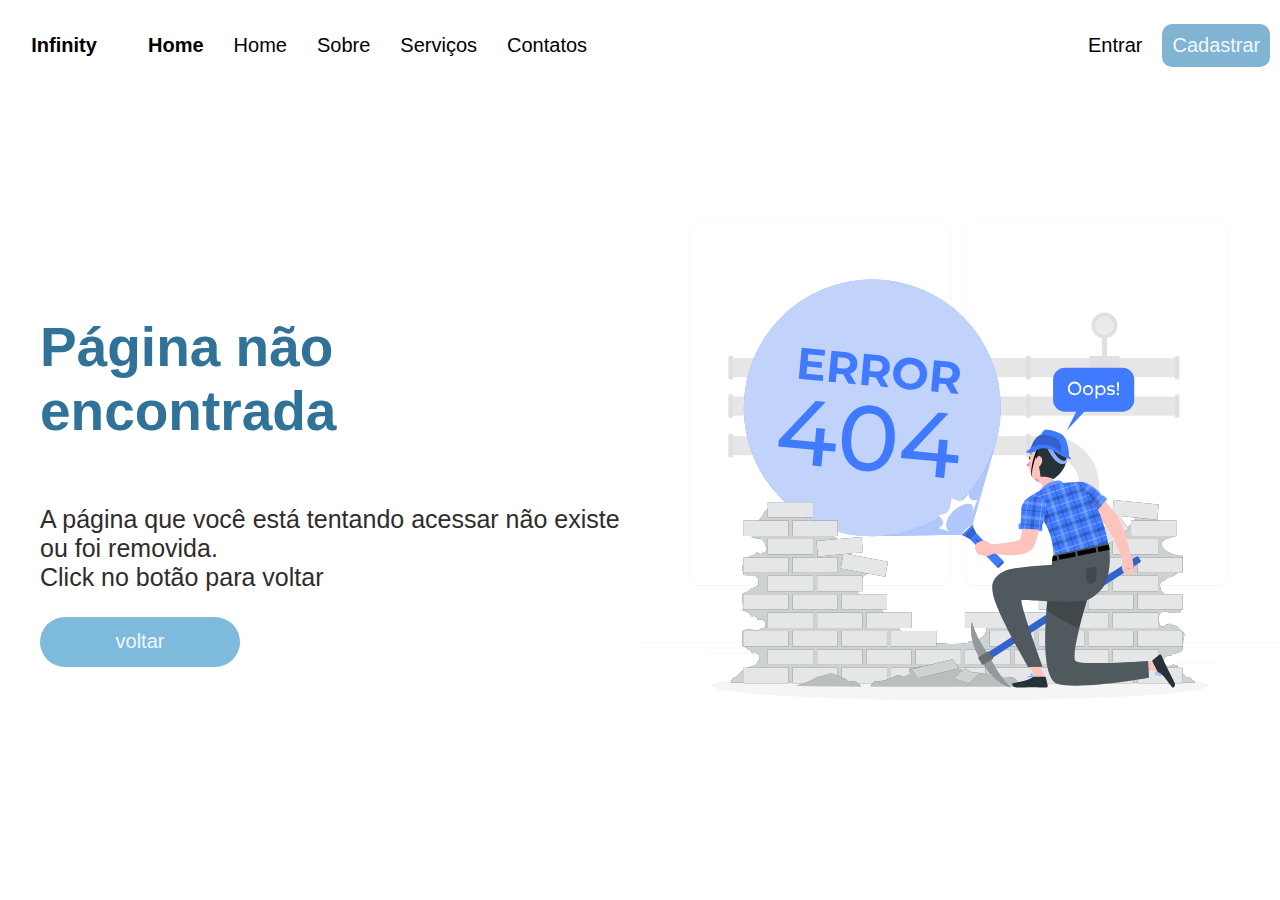
==== aula 4/index.html @ 32a523cb "pagina de erro" ====
<!DOCTYPE html>
<html lang="en">
<head>
    <meta charset="UTF-8">
    <meta name="viewport" content="width=device-width, initial-scale=1.0">
    <link rel="stylesheet" href="style.css">
    <title>Error Page</title>
</head>
<body>
    <div class="container">
        <header>
            <div class="logo">
                <p>Infinity</p>
            </div>
            <div class="navegacao">
                <nav>
                    <a href="" id="select">Home</a>
                    <a href="">Home</a>
                    <a href="">Sobre</a>
                    <a href="">Serviços</a>
                    <a href="">Contatos</a>
                </nav>
            </div>
            <div class="btns">
                <a href="">Entrar</a>
                <button>Cadastrar</button>
            </div>
        </header>
        <main>
            <div class="esquerda">
                <h1>Página não encontrada</h1>
                <p>
                    A página que você está tentando acessar não existe ou foi removida. <br> Click no botão para voltar
                </p>
                <button>voltar</button>
            </div>
            <div class="direita">
                <img src="./images/404-error-with-person-looking-for-animate.svg" width="700px" alt="imagem -animada"
            </div>
        </main>
    </div>
</body>
</html>
---- aula 4/style.css ----
body{
    margin: 0;
    padding: 0;
    font-family: sans-serif;
}

.container{
    width: 100%;
    height: 100vh;
    display: flex;
    flex-direction: column;
}

.container header{
    width: 100%;
    display: flex;
    align-items: center;
    height: 10%;
}

.container header .logo{
    width: 10%;
    height: 100%;
    display: flex;
    align-items: center;
    justify-content: center;
}

.container header .logo p{
    font-size: 20px;
    font-weight: bold;
}

.container header .navegacao{
    width: 75%;
    height: 100%;
    display: flex;
    align-items: center;
}

.container header .navegacao nav{
    display: flex;
    gap: 30px;
    padding-left: 20px;
}

.container header .navegacao nav a{
    text-decoration: none;
    font-size: 20px;
    color: black;
}

.container header .navegacao nav #select{
    font-weight: bold;
}

.container header .btns{
    width: 10%;
    height: 100%;
    display: flex;
    align-items: center;
    justify-items: center;
    gap: 20px;
}

.container header .btns a{
    text-decoration: none;
    color: black;
    font-size: 20px;
}

.container header .btns button{
    border: none;
    background-color: rgb(128, 180, 210);
    color: aliceblue;
    padding: 10px;
    font-size:20px;
    border-radius:10px;
}   

.container main{
    width: 100%;        
    height: 85%;
    display: flex;
}

.container main .esquerda{
    width: 50%;
    height: 100%;
    display: flex;
    justify-content: center;
    padding-left: 40px;
    flex-direction: column;
}

.container main .direita{
    width: 50%;
    height: 100%;
    display: flex;
    align-items: center;
    justify-content: center;
}

.container main .esquerda h1{
    font-size: 55px;
    font-weight: bold;
    color:  rgb(48, 114, 152);
}

.container main .esquerda p{
    font-size: 25px;
    color: rgb(49, 44, 44);
}

.container main .esquerda button{
    width: 200px;
    height: 50px;
    border: none;
    background-color: rgb(126, 186, 220);
    color: aliceblue;
    font-size: 20px;
    border-radius: 30px;
}
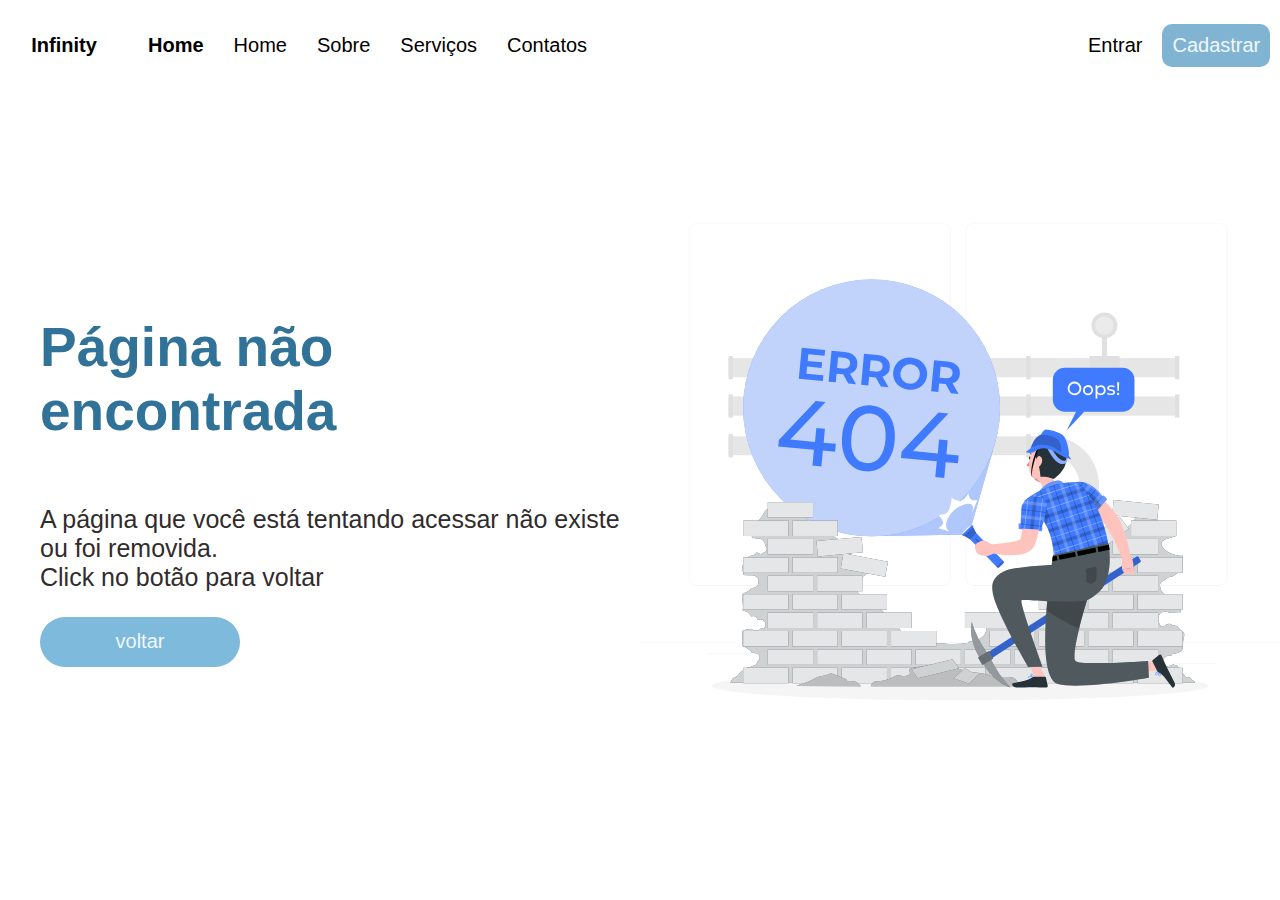
==== commit bdc40015: "aula4" ====
--- a/aula 4/index.html
+++ b/aula 4/index.html
@@ -35,7 +35,7 @@
                 <button>voltar</button>
             </div>
             <div class="direita">
-                <img src="./images/404-error-with-person-looking-for-animate.svg" width="700px" alt="imagem -animada"
+                <img src="./images/404-error-with-person-looking-for-animate.svg" width="700px" alt="imagem -animada">
             </div>
         </main>
     </div>
--- a/aula 4/style.css
+++ b/aula 4/style.css
@@ -120,4 +120,6 @@
     color: aliceblue;
     font-size: 20px;
     border-radius: 30px;
-}+}
+
+
